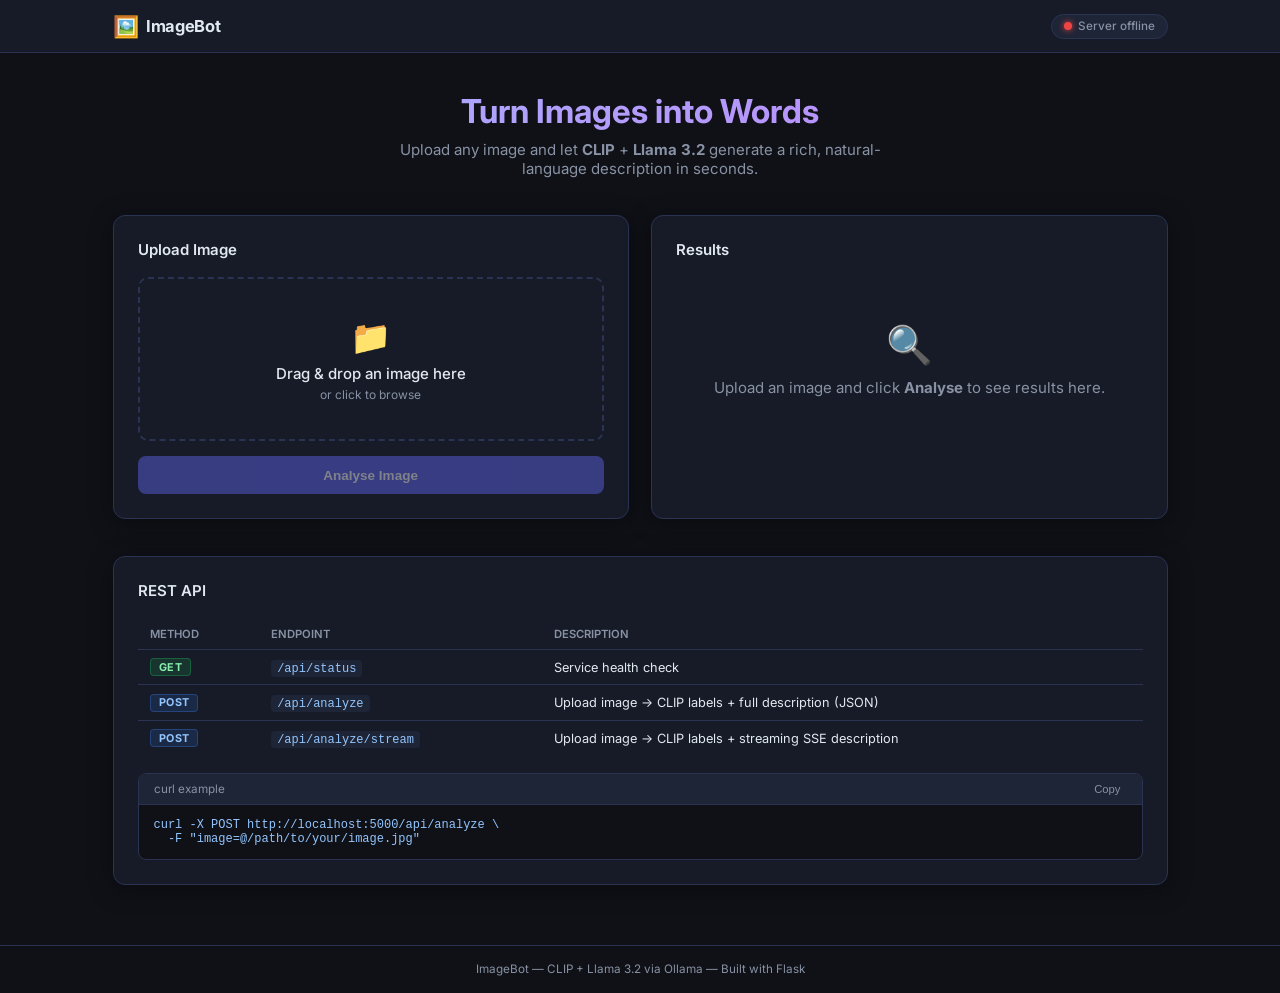
==== templates/index.html @ 98aa62ef "Initial commit: ImageBot CLIP + Llama3.2 image-to-text app Made-with: Cursor" ====
<!DOCTYPE html>
<html lang="en">
<head>
  <meta charset="UTF-8" />
  <meta name="viewport" content="width=device-width, initial-scale=1.0" />
  <title>ImageBot – AI Image Description</title>
  <link rel="stylesheet" href="/static/css/style.css" />
  <link rel="preconnect" href="https://fonts.googleapis.com" />
  <link href="https://fonts.googleapis.com/css2?family=Inter:wght@300;400;500;600;700&display=swap" rel="stylesheet" />
</head>
<body>
  <!-- Header -->
  <header class="header">
    <div class="header-inner">
      <div class="logo">
        <span class="logo-icon">🖼️</span>
        <span class="logo-text">ImageBot</span>
      </div>
      <div class="status-pill" id="statusPill">
        <span class="status-dot" id="statusDot"></span>
        <span id="statusText">Checking…</span>
      </div>
    </div>
  </header>

  <main class="main">
    <!-- Hero -->
    <section class="hero">
      <h1 class="hero-title">Turn Images into Words</h1>
      <p class="hero-subtitle">
        Upload any image and let <strong>CLIP</strong> + <strong>Llama 3.2</strong>
        generate a rich, natural-language description in seconds.
      </p>
    </section>

    <div class="card-grid">
      <!-- Upload card -->
      <div class="card upload-card">
        <h2 class="card-title">Upload Image</h2>

        <div class="drop-zone" id="dropZone">
          <div class="drop-icon">📁</div>
          <p class="drop-label">Drag & drop an image here</p>
          <p class="drop-sub">or click to browse</p>
          <input type="file" id="fileInput" accept="image/*" hidden />
        </div>

        <div class="preview-wrap" id="previewWrap" style="display:none">
          <img id="previewImg" class="preview-img" src="" alt="Preview" />
          <button class="btn-remove" id="btnRemove" title="Remove image">✕</button>
        </div>

        <div class="file-info" id="fileInfo" style="display:none">
          <span id="fileName"></span>
          <span id="fileSize"></span>
        </div>

        <button class="btn-primary" id="btnAnalyze" disabled>
          <span id="btnLabel">Analyse Image</span>
          <span class="btn-spinner" id="btnSpinner" style="display:none"></span>
        </button>
      </div>

      <!-- Results card -->
      <div class="card results-card">
        <h2 class="card-title">Results</h2>

        <!-- Placeholder -->
        <div class="placeholder" id="placeholder">
          <div class="placeholder-icon">🔍</div>
          <p>Upload an image and click <strong>Analyse</strong> to see results here.</p>
        </div>

        <!-- CLIP section -->
        <div id="clipSection" style="display:none">
          <h3 class="section-label">
            <span class="badge badge-blue">CLIP</span> Detected Elements
          </h3>
          <div class="label-grid" id="labelGrid"></div>
        </div>

        <!-- Description section -->
        <div id="descSection" style="display:none">
          <h3 class="section-label">
            <span class="badge badge-purple">Llama 3.2</span> Description
          </h3>
          <div class="description-box" id="descriptionBox"></div>
          <div class="meta-row" id="metaRow" style="display:none">
            <span id="elapsedMs"></span>
            <button class="btn-copy" id="btnCopy" title="Copy description">📋 Copy</button>
          </div>
        </div>

        <!-- Error -->
        <div class="error-box" id="errorBox" style="display:none">
          <span class="error-icon">⚠️</span>
          <span id="errorMsg"></span>
        </div>
      </div>
    </div>

    <!-- API Docs -->
    <section class="api-docs">
      <h2 class="card-title">REST API</h2>
      <div class="api-table-wrap">
        <table class="api-table">
          <thead>
            <tr><th>Method</th><th>Endpoint</th><th>Description</th></tr>
          </thead>
          <tbody>
            <tr>
              <td><span class="method-badge get">GET</span></td>
              <td><code>/api/status</code></td>
              <td>Service health check</td>
            </tr>
            <tr>
              <td><span class="method-badge post">POST</span></td>
              <td><code>/api/analyze</code></td>
              <td>Upload image → CLIP labels + full description (JSON)</td>
            </tr>
            <tr>
              <td><span class="method-badge post">POST</span></td>
              <td><code>/api/analyze/stream</code></td>
              <td>Upload image → CLIP labels + streaming SSE description</td>
            </tr>
          </tbody>
        </table>
      </div>
      <div class="code-block">
        <div class="code-header">
          <span>curl example</span>
          <button class="btn-copy-code" onclick="copyCurl()">Copy</button>
        </div>
        <pre id="curlExample">curl -X POST http://localhost:5000/api/analyze \
  -F "image=@/path/to/your/image.jpg"</pre>
      </div>
    </section>
  </main>

  <footer class="footer">
    <p>ImageBot &mdash; CLIP + Llama 3.2 via Ollama &mdash; Built with Flask</p>
  </footer>

  <script src="/static/js/main.js"></script>
</body>
</html>
---- static/css/style.css ----
/* ============================================================
   ImageBot – Main Stylesheet
   ============================================================ */

*, *::before, *::after { box-sizing: border-box; margin: 0; padding: 0; }

:root {
  --bg:          #0f1117;
  --bg2:         #161b27;
  --bg3:         #1e2537;
  --border:      #2a3352;
  --text:        #e2e8f0;
  --text-muted:  #8892a4;
  --accent:      #6366f1;
  --accent-hover:#818cf8;
  --blue:        #3b82f6;
  --purple:      #a855f7;
  --green:       #22c55e;
  --red:         #ef4444;
  --radius:      12px;
  --shadow:      0 4px 24px rgba(0,0,0,.4);
}

html { font-size: 15px; scroll-behavior: smooth; }

body {
  font-family: 'Inter', system-ui, sans-serif;
  background: var(--bg);
  color: var(--text);
  min-height: 100vh;
  display: flex;
  flex-direction: column;
}

/* ---------- Header ---------- */
.header {
  border-bottom: 1px solid var(--border);
  background: var(--bg2);
  position: sticky;
  top: 0;
  z-index: 100;
}
.header-inner {
  max-width: 1100px;
  margin: 0 auto;
  padding: .9rem 1.5rem;
  display: flex;
  align-items: center;
  justify-content: space-between;
}
.logo { display: flex; align-items: center; gap: .5rem; }
.logo-icon { font-size: 1.4rem; }
.logo-text { font-size: 1.1rem; font-weight: 700; letter-spacing: -.02em; }

.status-pill {
  display: flex;
  align-items: center;
  gap: .45rem;
  font-size: .78rem;
  font-weight: 500;
  padding: .3rem .75rem;
  border-radius: 999px;
  background: var(--bg3);
  border: 1px solid var(--border);
  color: var(--text-muted);
}
.status-dot {
  width: 8px; height: 8px;
  border-radius: 50%;
  background: var(--text-muted);
  transition: background .3s;
}
.status-dot.ok  { background: var(--green); box-shadow: 0 0 6px var(--green); }
.status-dot.err { background: var(--red);   box-shadow: 0 0 6px var(--red); }

/* ---------- Main ---------- */
.main {
  max-width: 1100px;
  margin: 0 auto;
  padding: 2.5rem 1.5rem 4rem;
  flex: 1;
  width: 100%;
}

/* Hero */
.hero { text-align: center; margin-bottom: 2.5rem; }
.hero-title {
  font-size: 2.2rem;
  font-weight: 700;
  background: linear-gradient(135deg, #a5b4fc, #c084fc);
  -webkit-background-clip: text;
  -webkit-text-fill-color: transparent;
  background-clip: text;
  margin-bottom: .6rem;
}
.hero-subtitle { color: var(--text-muted); font-size: 1rem; max-width: 520px; margin: 0 auto; }

/* ---------- Cards ---------- */
.card-grid {
  display: grid;
  grid-template-columns: 1fr 1fr;
  gap: 1.5rem;
  margin-bottom: 2.5rem;
}
@media (max-width: 720px) { .card-grid { grid-template-columns: 1fr; } }

.card {
  background: var(--bg2);
  border: 1px solid var(--border);
  border-radius: var(--radius);
  padding: 1.6rem;
  box-shadow: var(--shadow);
}
.card-title {
  font-size: 1rem;
  font-weight: 600;
  margin-bottom: 1.2rem;
  color: var(--text);
}

/* ---------- Drop zone ---------- */
.drop-zone {
  border: 2px dashed var(--border);
  border-radius: 10px;
  padding: 2.5rem 1rem;
  text-align: center;
  cursor: pointer;
  transition: border-color .2s, background .2s;
  margin-bottom: 1rem;
}
.drop-zone:hover, .drop-zone.drag-over {
  border-color: var(--accent);
  background: rgba(99,102,241,.06);
}
.drop-icon  { font-size: 2.2rem; margin-bottom: .5rem; }
.drop-label { font-weight: 500; margin-bottom: .25rem; }
.drop-sub   { font-size: .8rem; color: var(--text-muted); }

/* Preview */
.preview-wrap {
  position: relative;
  margin-bottom: 1rem;
  border-radius: 10px;
  overflow: hidden;
  border: 1px solid var(--border);
}
.preview-img { width: 100%; display: block; max-height: 280px; object-fit: contain; background: var(--bg3); }
.btn-remove {
  position: absolute; top: 8px; right: 8px;
  background: rgba(0,0,0,.6);
  border: none; color: #fff;
  width: 26px; height: 26px;
  border-radius: 50%;
  cursor: pointer; font-size: .85rem;
  display: flex; align-items: center; justify-content: center;
  transition: background .2s;
}
.btn-remove:hover { background: var(--red); }

/* File info */
.file-info {
  display: flex; gap: .5rem; align-items: center;
  font-size: .78rem; color: var(--text-muted);
  margin-bottom: .9rem;
}
#fileName { font-weight: 500; color: var(--text); }

/* Buttons */
.btn-primary {
  width: 100%;
  padding: .75rem 1.5rem;
  background: var(--accent);
  color: #fff;
  border: none;
  border-radius: 8px;
  font-size: .9rem;
  font-weight: 600;
  cursor: pointer;
  display: flex; align-items: center; justify-content: center; gap: .5rem;
  transition: background .2s, opacity .2s;
}
.btn-primary:hover:not(:disabled) { background: var(--accent-hover); }
.btn-primary:disabled { opacity: .45; cursor: not-allowed; }

.btn-spinner {
  width: 16px; height: 16px;
  border: 2px solid rgba(255,255,255,.3);
  border-top-color: #fff;
  border-radius: 50%;
  animation: spin .7s linear infinite;
}
@keyframes spin { to { transform: rotate(360deg); } }

/* ---------- Results card ---------- */
.placeholder {
  text-align: center;
  padding: 3rem 1rem;
  color: var(--text-muted);
}
.placeholder-icon { font-size: 2.5rem; margin-bottom: .75rem; }

.section-label {
  font-size: .8rem;
  font-weight: 600;
  text-transform: uppercase;
  letter-spacing: .08em;
  color: var(--text-muted);
  display: flex; align-items: center; gap: .5rem;
  margin-bottom: .9rem;
}

.badge {
  padding: .15rem .55rem;
  border-radius: 999px;
  font-size: .72rem;
  font-weight: 700;
  letter-spacing: .04em;
}
.badge-blue   { background: rgba(59,130,246,.15); color: #93c5fd; border: 1px solid rgba(59,130,246,.3); }
.badge-purple { background: rgba(168,85,247,.15); color: #d8b4fe; border: 1px solid rgba(168,85,247,.3); }

/* Label grid */
.label-grid {
  display: flex;
  flex-wrap: wrap;
  gap: .45rem;
  margin-bottom: 1.4rem;
}
.label-chip {
  display: flex; align-items: center; gap: .35rem;
  padding: .3rem .7rem;
  border-radius: 999px;
  font-size: .78rem;
  font-weight: 500;
  border: 1px solid var(--border);
  background: var(--bg3);
  color: var(--text);
  transition: border-color .2s;
}
.label-chip .chip-pct {
  font-size: .7rem;
  color: var(--text-muted);
  padding-left: .15rem;
}
.label-chip.high  { border-color: rgba(99,102,241,.5); background: rgba(99,102,241,.1); }
.label-chip.mid   { border-color: rgba(168,85,247,.4); background: rgba(168,85,247,.08); }

/* Description box */
.description-box {
  background: var(--bg3);
  border: 1px solid var(--border);
  border-radius: 8px;
  padding: 1rem 1.1rem;
  font-size: .9rem;
  line-height: 1.7;
  color: var(--text);
  min-height: 80px;
  white-space: pre-wrap;
  word-break: break-word;
  margin-bottom: .8rem;
}
.description-box .cursor-blink {
  display: inline-block;
  width: 2px; height: 1em;
  background: var(--accent);
  margin-left: 2px;
  vertical-align: middle;
  animation: blink .6s step-end infinite;
}
@keyframes blink { 50% { opacity: 0; } }

.meta-row {
  display: flex; align-items: center; justify-content: space-between;
  font-size: .78rem; color: var(--text-muted);
}
.btn-copy {
  background: var(--bg3);
  border: 1px solid var(--border);
  color: var(--text-muted);
  padding: .25rem .65rem;
  border-radius: 6px;
  cursor: pointer; font-size: .78rem;
  transition: background .2s, color .2s;
}
.btn-copy:hover { background: var(--border); color: var(--text); }

/* Error */
.error-box {
  display: flex; gap: .6rem; align-items: flex-start;
  background: rgba(239,68,68,.1);
  border: 1px solid rgba(239,68,68,.4);
  border-radius: 8px;
  padding: .9rem 1rem;
  color: #fca5a5;
  font-size: .85rem;
  line-height: 1.5;
}
.error-icon { flex-shrink: 0; }

/* ---------- API Docs ---------- */
.api-docs {
  background: var(--bg2);
  border: 1px solid var(--border);
  border-radius: var(--radius);
  padding: 1.6rem;
  box-shadow: var(--shadow);
}
.api-table-wrap { overflow-x: auto; margin-bottom: 1.2rem; }
.api-table {
  width: 100%;
  border-collapse: collapse;
  font-size: .85rem;
}
.api-table th, .api-table td {
  text-align: left;
  padding: .55rem .85rem;
  border-bottom: 1px solid var(--border);
}
.api-table th { color: var(--text-muted); font-weight: 600; font-size: .75rem; text-transform: uppercase; }
.api-table tr:last-child td { border-bottom: none; }
.api-table code {
  font-family: 'Fira Code', monospace;
  background: var(--bg3);
  padding: .1rem .4rem;
  border-radius: 4px;
  font-size: .8rem;
  color: #93c5fd;
}

.method-badge {
  display: inline-block;
  padding: .1rem .5rem;
  border-radius: 4px;
  font-size: .72rem;
  font-weight: 700;
  letter-spacing: .04em;
}
.method-badge.get  { background: rgba(34,197,94,.15); color: #86efac; border: 1px solid rgba(34,197,94,.3); }
.method-badge.post { background: rgba(59,130,246,.15); color: #93c5fd; border: 1px solid rgba(59,130,246,.3); }

/* Code block */
.code-block {
  background: var(--bg);
  border: 1px solid var(--border);
  border-radius: 8px;
  overflow: hidden;
}
.code-header {
  display: flex; align-items: center; justify-content: space-between;
  padding: .45rem 1rem;
  background: var(--bg3);
  border-bottom: 1px solid var(--border);
  font-size: .78rem;
  color: var(--text-muted);
}
.btn-copy-code {
  background: none; border: none; color: var(--text-muted);
  cursor: pointer; font-size: .75rem;
  padding: .15rem .4rem;
  border-radius: 4px;
  transition: background .2s;
}
.btn-copy-code:hover { background: var(--border); color: var(--text); }
.code-block pre {
  padding: .85rem 1rem;
  font-family: 'Fira Code', 'Consolas', monospace;
  font-size: .8rem;
  color: #93c5fd;
  overflow-x: auto;
  white-space: pre;
}

/* ---------- Footer ---------- */
.footer {
  border-top: 1px solid var(--border);
  text-align: center;
  padding: 1.1rem;
  font-size: .78rem;
  color: var(--text-muted);
}
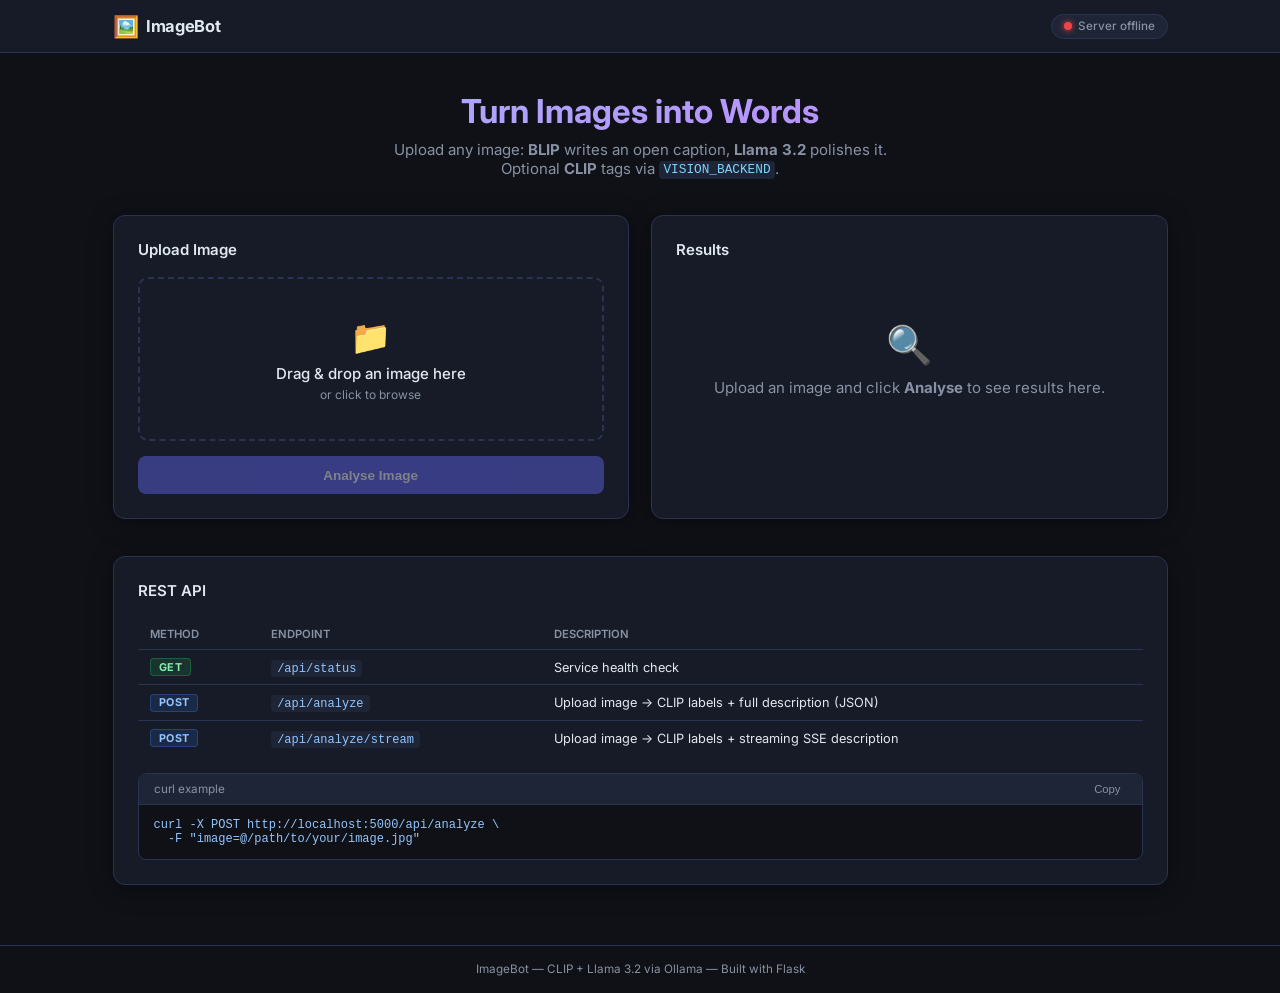
==== commit 0831e7c6: "Add BLIP captioning as default vision backend; optional CLIP tags Made-with: Cursor" ====
--- a/templates/index.html
+++ b/templates/index.html
@@ -28,8 +28,9 @@
     <section class="hero">
       <h1 class="hero-title">Turn Images into Words</h1>
       <p class="hero-subtitle">
-        Upload any image and let <strong>CLIP</strong> + <strong>Llama 3.2</strong>
-        generate a rich, natural-language description in seconds.
+        Upload any image: <strong>BLIP</strong> writes an open caption,
+        <strong>Llama 3.2</strong> polishes it. Optional <strong>CLIP</strong> tags via
+        <code class="hero-code">VISION_BACKEND</code>.
       </p>
     </section>
 
@@ -71,10 +72,18 @@
           <p>Upload an image and click <strong>Analyse</strong> to see results here.</p>
         </div>
 
+        <!-- BLIP draft (shown when backend uses BLIP) -->
+        <div id="blipSection" style="display:none">
+          <h3 class="section-label">
+            <span class="badge badge-teal">BLIP</span> Model caption (draft)
+          </h3>
+          <div class="description-box blip-draft" id="blipDraftBox"></div>
+        </div>
+
         <!-- CLIP section -->
         <div id="clipSection" style="display:none">
           <h3 class="section-label">
-            <span class="badge badge-blue">CLIP</span> Detected Elements
+            <span class="badge badge-blue">CLIP</span> Tag scores (fixed label list)
           </h3>
           <div class="label-grid" id="labelGrid"></div>
         </div>
--- a/static/css/style.css
+++ b/static/css/style.css
@@ -218,6 +218,21 @@
 }
 .badge-blue   { background: rgba(59,130,246,.15); color: #93c5fd; border: 1px solid rgba(59,130,246,.3); }
 .badge-purple { background: rgba(168,85,247,.15); color: #d8b4fe; border: 1px solid rgba(168,85,247,.3); }
+.badge-teal   { background: rgba(20,184,166,.15); color: #5eead4; border: 1px solid rgba(20,184,166,.35); }
+
+.hero-code {
+  font-family: 'Fira Code', ui-monospace, monospace;
+  font-size: 0.85em;
+  background: var(--bg3);
+  padding: 0.1em 0.35em;
+  border-radius: 4px;
+  color: #7dd3fc;
+}
+.blip-draft {
+  font-size: 0.88rem;
+  border-left: 3px solid #14b8a6;
+  margin-bottom: 1rem;
+}
 
 /* Label grid */
 .label-grid {
@@ -244,6 +259,27 @@
 }
 .label-chip.high  { border-color: rgba(99,102,241,.5); background: rgba(99,102,241,.1); }
 .label-chip.mid   { border-color: rgba(168,85,247,.4); background: rgba(168,85,247,.08); }
+.label-chip.noise {
+  opacity: .42;
+  border-style: dashed;
+  color: var(--text-muted);
+}
+.chip-noise {
+  font-size: .65rem;
+  color: var(--text-muted);
+  font-style: italic;
+  margin-left: .1rem;
+}
+.label-legend {
+  width: 100%;
+  font-size: .72rem;
+  color: var(--text-muted);
+  margin-top: .3rem;
+  padding-top: .4rem;
+  border-top: 1px solid var(--border);
+}
+.legend-used  { color: #818cf8; }
+.legend-noise { color: var(--text-muted); }
 
 /* Description box */
 .description-box {
